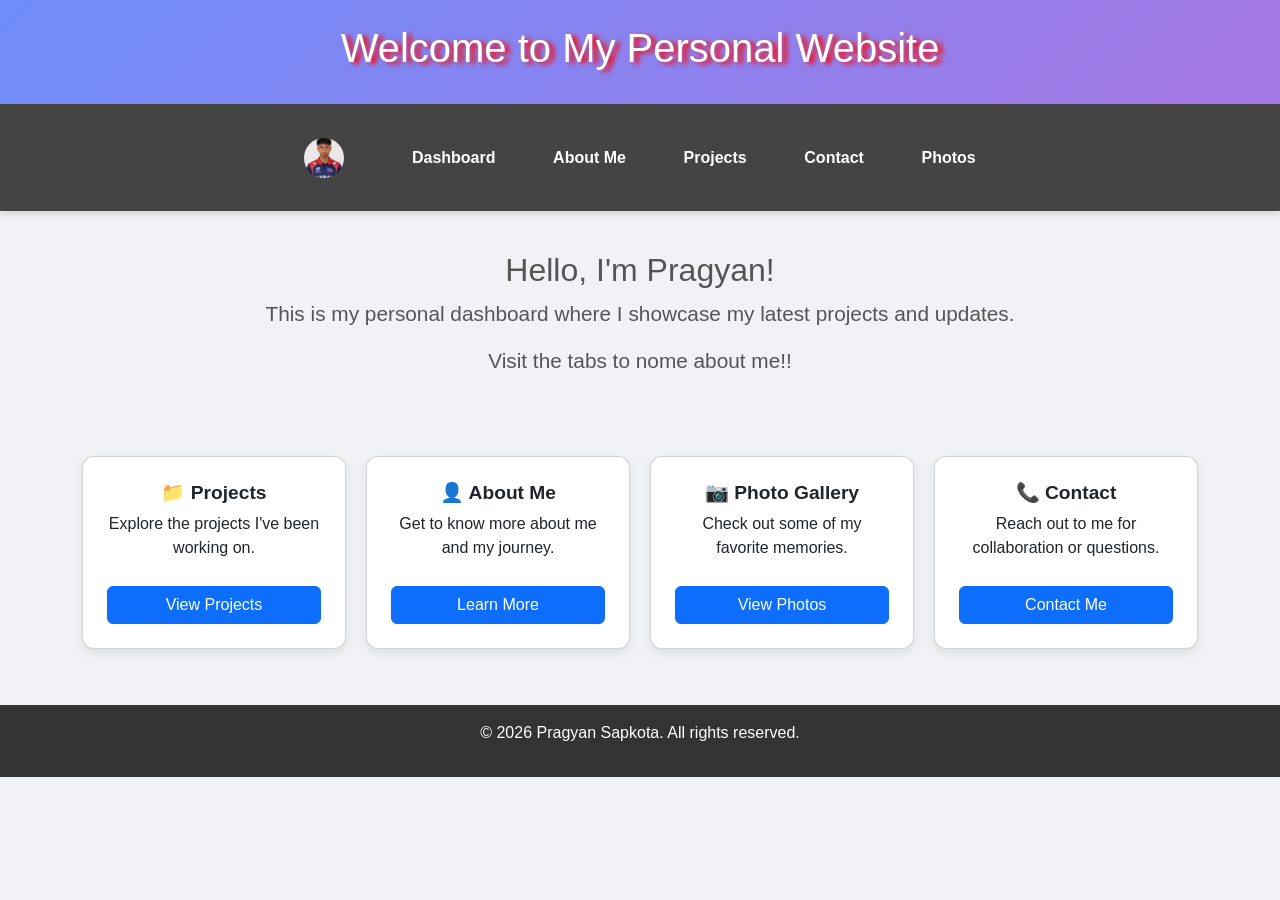
==== index.html @ 29d736b8 "added new files" ====
<!DOCTYPE html>
<html lang="en">
  <head>
    <meta charset="UTF-8" />
    <meta name="viewport" content="width=device-width, initial-scale=1.0" />
    <title>Dashboard - Pragyan Sapkota</title>
    <link
      href="https://cdn.jsdelivr.net/npm/bootstrap@5.3.3/dist/css/bootstrap.min.css"
      rel="stylesheet"
      integrity="sha384-QWTKZyjpPEjISv5WaRU9OFeRpok6YctnYmDr5pNlyT2bRjXh0JMhjY6hW+ALEwIH"
      crossorigin="anonymous"
    />
    <link rel="stylesheet" href="styles.css" />
    <style>
      .welcome {
        text-align: center;
        font-size: 1.3rem;
        font-weight: 500;
        color: #555;
        padding: 1rem 0;
      }

      .dashboard-grid {
        display: grid;
        grid-template-columns: repeat(auto-fit, minmax(250px, 1fr));
        gap: 20px;
      }

      .dashboard-card {
        padding: 1.5rem;
        border-radius: 12px;
        background: white;
        box-shadow: 0 4px 12px rgba(0, 0, 0, 0.08);
        text-align: center;
        transition: transform 0.3s ease, box-shadow 0.3s ease;
      }

      .dashboard-card:hover {
        transform: translateY(-5px);
        box-shadow: 0 8px 20px rgba(0, 0, 0, 0.1);
      }

      .dashboard-card .card-title {
        font-weight: bold;
        font-size: 1.2rem;
        margin-bottom: 0.5rem;
      }

      .dashboard-card .btn {
        margin-top: 10px;
      }

      .iframe-wrapper {
        display: flex;
        justify-content: center;
        align-items: center;
      }

      .iframe-wrapper iframe {
        width: 100%;
        max-width: 700px;
        height: 400px;
        border-radius: 12px;
        box-shadow: 0 4px 16px rgba(0, 0, 0, 0.1);
      }

      @media screen and (max-width: 639px) {
        nav {
          flex-direction: row;
          text-align: left;
          font-size: small;
        }

        .iframe-wrapper iframe {
          height: 250px;
        }
      }
    </style>
  </head>
  <body>
    <header>
      <h1 id="h1">Welcome to My Personal Website</h1>
    </header>
    <nav>
      <a href="profile.html">
        <img src="BA956C0D-428D-440C-B4D3-51441323296E_1_201_a.jpeg" height="35" class="profile-img" />
      </a>
      <a href="index.html">Dashboard</a>
      <a href="aboutme.html">About Me</a>
      <a href="projects.html">Projects</a>
      <a href="contact.html">Contact</a>
      <a href="photo.html">Photos</a>
    </nav>
    <div class="container py-4">
      <section class="welcome mb-4">
        <h2>Hello, I'm Pragyan!</h2>
        <p>
          This is my personal dashboard where I showcase my latest projects and
          updates.
        </p>
        <p>Visit the tabs to nome about me!!</p>
      </section>

      <br>

      <div class="dashboard-grid">
        <div class="card dashboard-card">
          <h5 class="card-title">📁 Projects</h5>
          <p class="card-text">Explore the projects I've been working on.</p>
          <a href="projects.html" class="btn btn-primary">View Projects</a>
        </div>
        <div class="card dashboard-card">
          <h5 class="card-title">👤 About Me</h5>
          <p class="card-text">Get to know more about me and my journey.</p>
          <a href="aboutme.html" class="btn btn-primary">Learn More</a>
        </div>
        <div class="card dashboard-card">
          <h5 class="card-title">📷 Photo Gallery</h5>
          <p class="card-text">Check out some of my favorite memories.</p>
          <a href="photo.html" class="btn btn-primary">View Photos</a>
        </div>
        <div class="card dashboard-card">
          <h5 class="card-title">📞 Contact</h5>
          <p class="card-text">
            Reach out to me for collaboration or questions.
          </p>
          <a href="contact.html" class="btn btn-primary">Contact Me</a>
        </div>
      </div>

      
    </div>

    <footer>
      <p>&copy; 2026 Pragyan Sapkota. All rights reserved.</p>
    </footer>
  </body>
</html>
---- styles.css ----
body {
  font-family: "Poppins", sans-serif;
  margin: 0;
  padding: 0;
  background-color: #f0f2f5;
  color: #333;
}

header {
  background: linear-gradient(135deg, #6e8efb, #a777e3);
  color: white;
  padding: 1.5rem 0;
  text-align: center;
  font-size: 1.8rem;
  font-weight: bold;
}

nav {
  display: flex;
  flex-direction: row;
  justify-content: center;
  background: #444;
  padding: 0.8rem;
  flex-wrap: wrap;
  align-items: center;
  box-shadow: 0px 4px 6px rgba(0, 0, 0, 0.1);
}

nav a {
  color: #fff;
  text-decoration: none;
  margin: 0.8rem;
  font-weight: bold;
  padding: 0.5rem 1rem;
  transition: all 0.3s ease-in-out;
  border-radius: 5px;
}

nav a:hover {
  background: #6e8efb;
  color: white;
}

section {
  margin-bottom: 2rem;
}

.profile-img {
  border-radius: 50%;
  width: 40px;
  height: 40px;
  object-fit: cover;
  margin-right: 10px;
}

footer {
  text-align: center;
  padding: 1rem 0;
  background: #333;
  color: #fff;
  margin-top: 2rem;
  margin-bottom: 0px;
}

#h1 {
  text-shadow: 5px 2px 5px red;
}
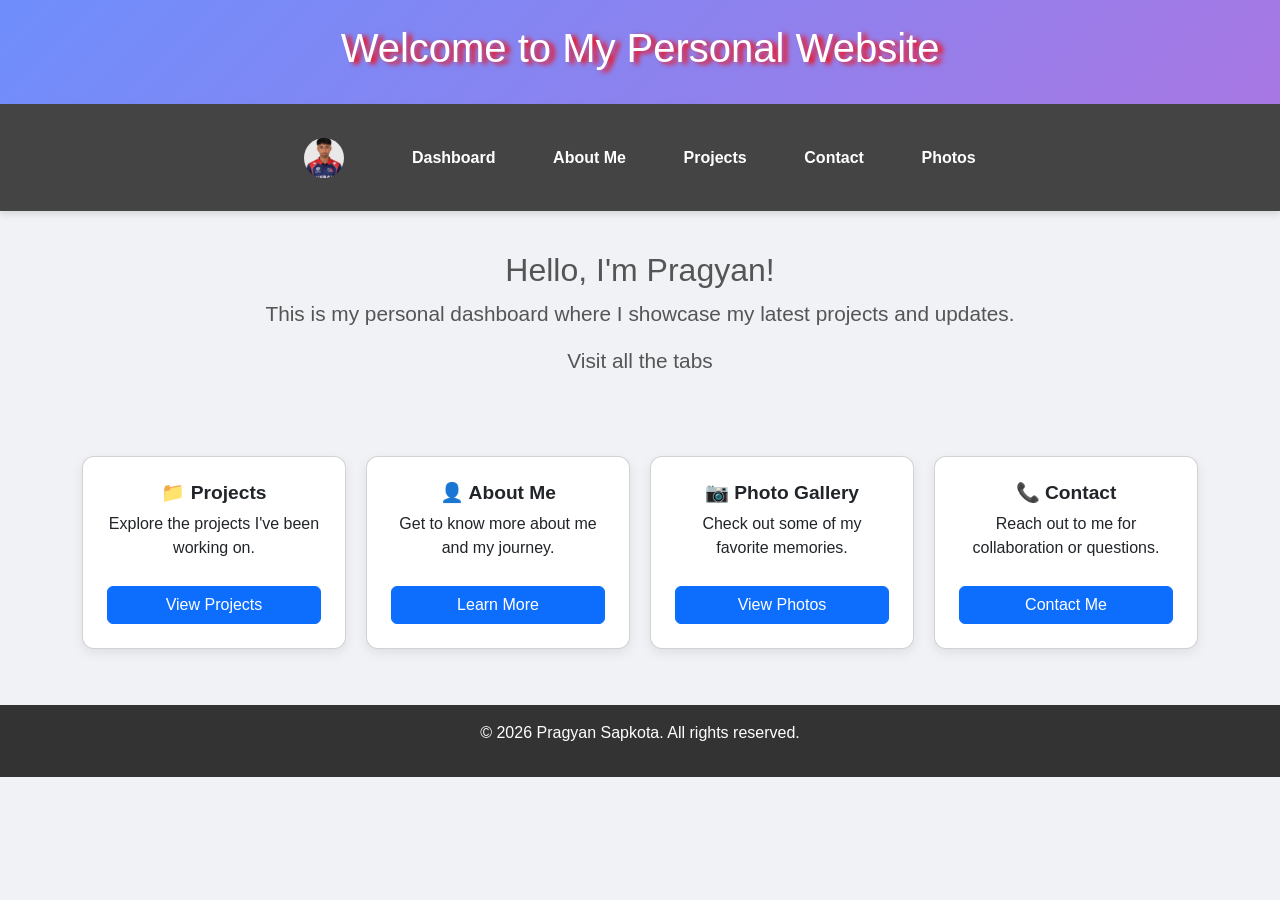
==== commit 7281e403: "changed description" ====
--- a/index.html
+++ b/index.html
@@ -98,7 +98,7 @@
           This is my personal dashboard where I showcase my latest projects and
           updates.
         </p>
-        <p>Visit the tabs to nome about me!!</p>
+        <p>Visit all the tabs</p>
       </section>
 
       <br>
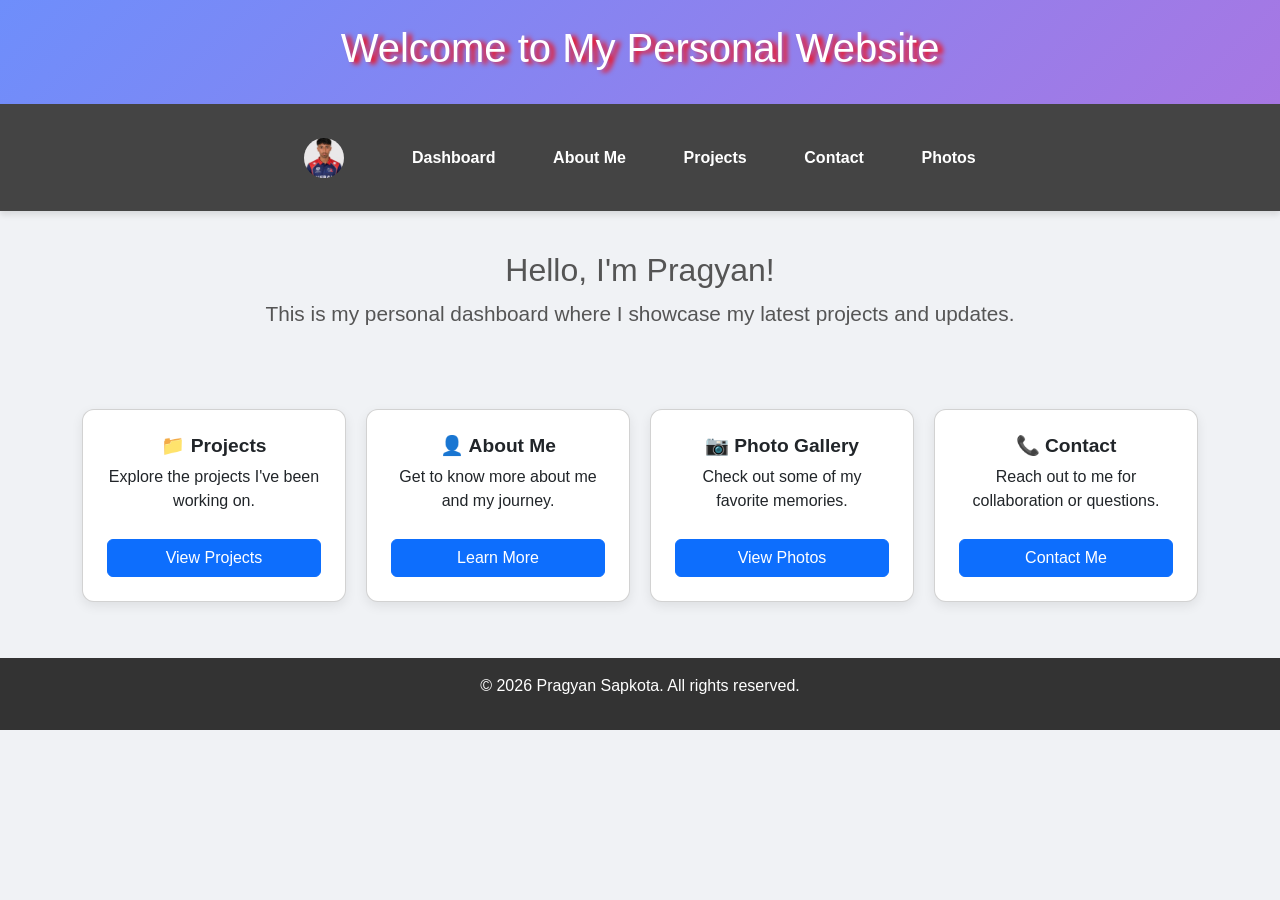
==== commit 619baac7: "description removed" ====
--- a/index.html
+++ b/index.html
@@ -98,7 +98,7 @@
           This is my personal dashboard where I showcase my latest projects and
           updates.
         </p>
-        <p>Visit all the tabs</p>
+        <p></p>
       </section>
 
       <br>
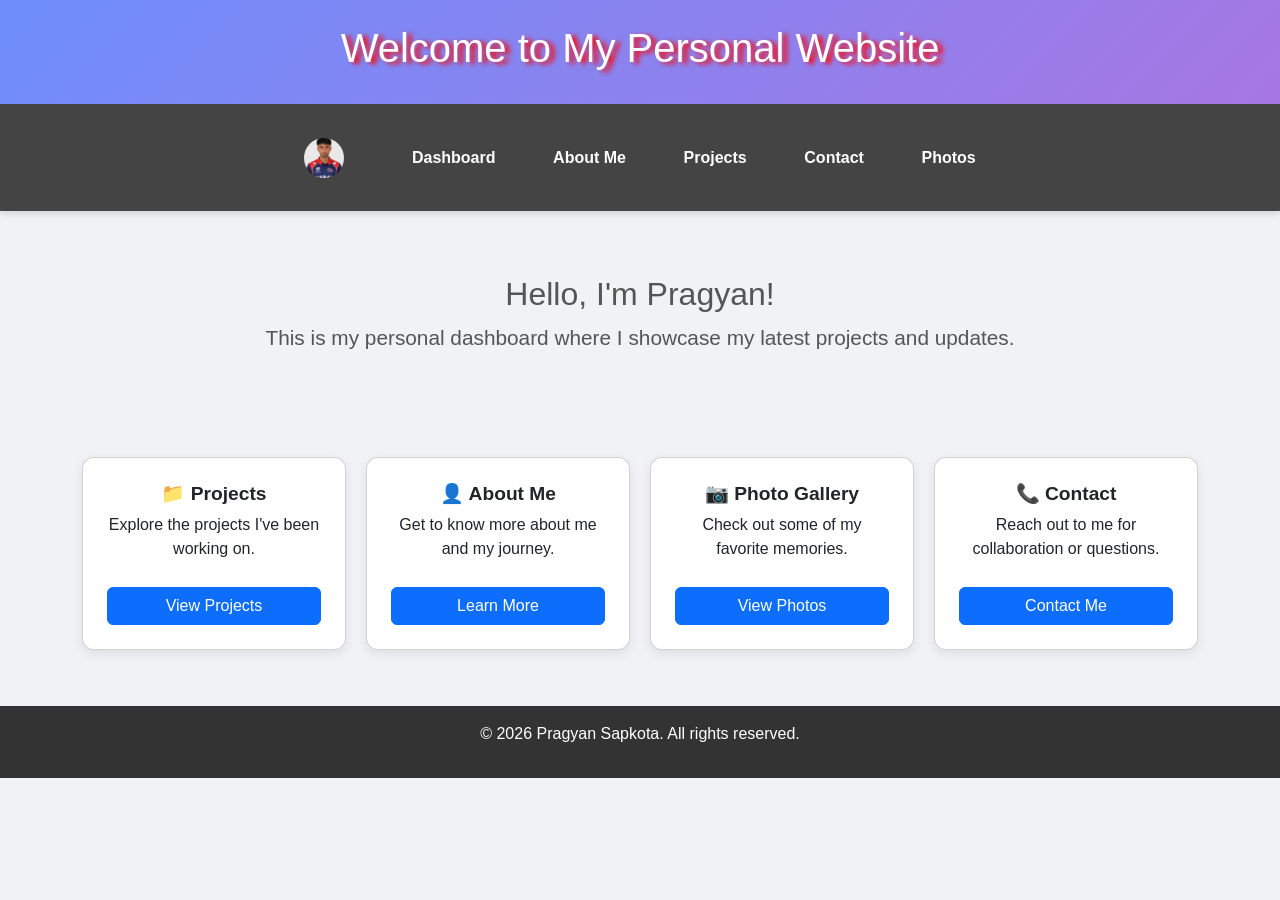
==== commit 633be3b5: "footer adjusted" ====
--- a/index.html
+++ b/index.html
@@ -92,6 +92,7 @@
       <a href="photo.html">Photos</a>
     </nav>
     <div class="container py-4">
+      <br>
       <section class="welcome mb-4">
         <h2>Hello, I'm Pragyan!</h2>
         <p>
@@ -101,6 +102,7 @@
         <p></p>
       </section>
 
+      <br>
       <br>
 
       <div class="dashboard-grid">
